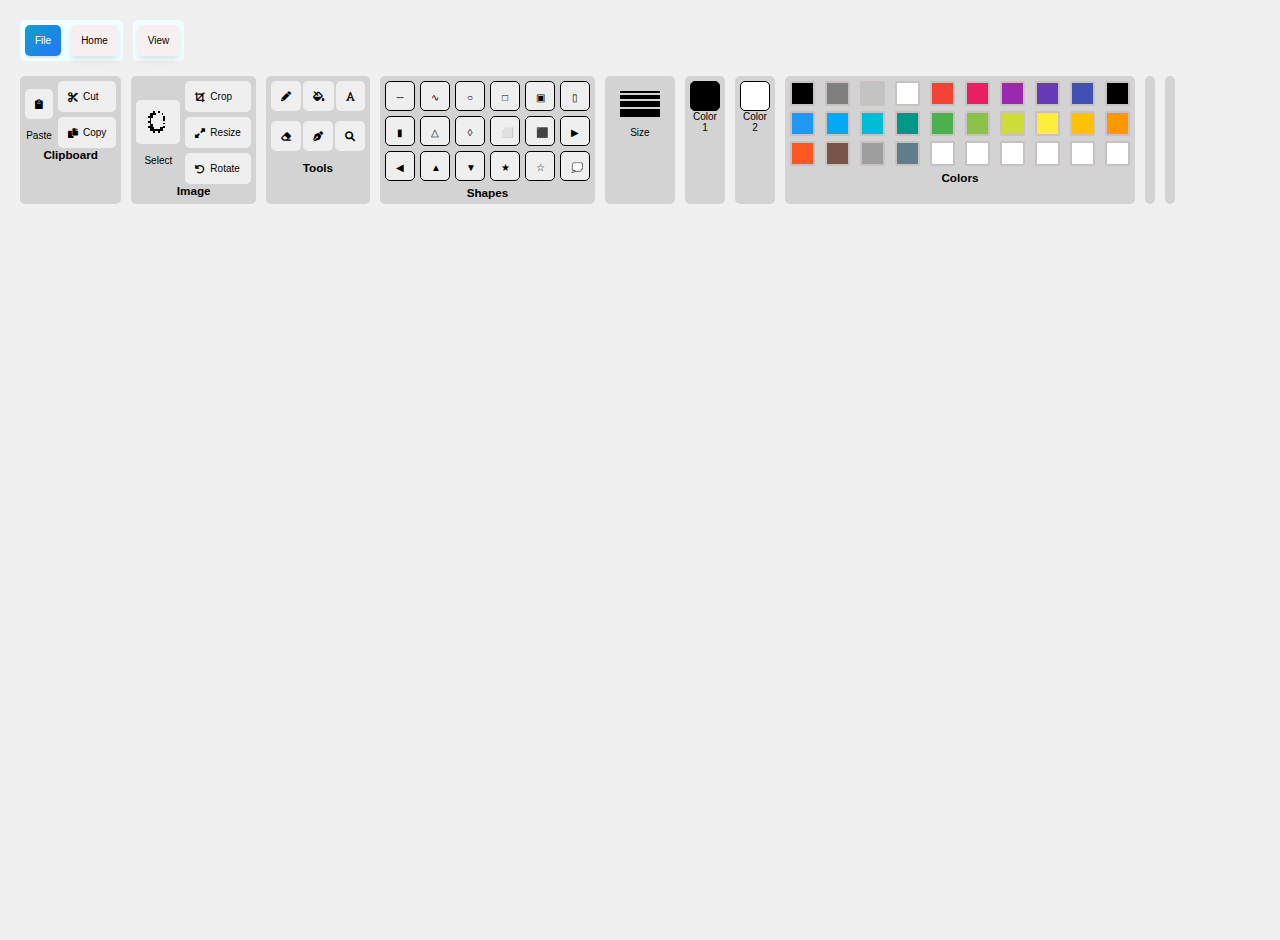
==== index.html @ eea810eb "Add files via upload" ====
<!DOCTYPE html>
<html>
<head>
    <title>Paint Application</title>
    <link rel="stylesheet" href="https://cdnjs.cloudflare.com/ajax/libs/font-awesome/6.0.0-beta3/css/all.min.css">
    <link rel="stylesheet" href="index.css">
</head>
<body>
    <div class="container">
        <div class="buttons">
            <div class="file">
                <button class="file_button">File</button>
                <button class="home_button">Home</button>
            </div>
            <div class="view">
                <button class="view_button">View</button>
            </div>
        </div>
        <div class="sections">
            <div class="section clipboard">
                <div class="clipping">
                    <div class="pcc">
                        <button class="icon_button"><i class="fas fa-clipboard"></i></button><br>
                        <span>Paste</span>
                    </div>
                    <div class="cut_copy">
                        <button><i class="fas fa-cut"></i> Cut</button>
                        <button><i class="fas fa-copy"></i> Copy</button>
                    </div>
                </div>
                <h3 class="text">Clipboard</h3>
            </div>
            <div class="section image">
                <div class="image_clipping">
                    <div class="pcc">
                        <button class="icon_button">
                            <svg xmlns="http://www.w3.org/2000/svg" viewBox="0 0 24 24" width="24" height="24" fill="currentColor">
                                <path d="M9 1H7v2H4v3H2v2h2v3H2v2h2v3H2v2h2v3h3v2h2v-2h3v2h2v-2h3v-3h2v-2h-2v-3h2v-2h-2V8h2V6h-2V3h-3V1h-2v2h-3V1H9zm6 4h2v3h2v6h-2v3h-3v2h-6v-2H7v-3H5V8h2V5h3V3h6v2z"/>
                            </svg>
                        </button><br>
                        <span>Select</span>
                    </div>
                    <div class="image_options">
                        <button><i class="fas fa-crop"></i> Crop</button>
                        <button><i class="fas fa-expand-alt"></i> Resize</button>
                        <button><i class="fas fa-undo"></i> Rotate</button>
                    </div>
                </div>
                <h3 class="text">Image</h3>
            </div>
            <div class="section tools">
                <div class="row">
                    <button><i class="fas fa-pencil-alt"></i></button>
                    <button><i class="fas fa-fill-drip"></i></button>
                    <button><i class="fas fa-font"></i></button>
                </div>
                <div class="row">
                    <button><i class="fas fa-eraser"></i></button>
                    <button><i class="fas fa-pen-nib"></i></button>
                    <button><i class="fas fa-search"></i></button>
                </div>
                <h3 class="text">Tools</h3>
            </div>
            <div class="section shapes">
                <div class="row1">
                    <button class="shape">&#9472;</button> <!-- Straight Line -->
                    <button class="shape">&#8767;</button> <!-- Scribble Line -->
                    <button class="shape">&#9675;</button> <!-- Circle -->
                    <button class="shape">&#9633;</button> <!-- Square -->
                    <button class="shape">&#9635;</button> <!-- Rounded Rectangle -->
                    <button class="shape">&#9647;</button> <!-- Parallelogram -->
                </div>
                <div class="row2">
                    <button class="shape">&#9646;</button> <!-- Trapezoid -->
                    <button class="shape">&#9651;</button> <!-- Triangle -->
                    <button class="shape">&#9674;</button> <!-- Diamond -->
                    <button class="shape">&#11036;</button> <!-- Pentagon -->
                    <button class="shape">&#11035;</button> <!-- Hexagon -->
                    <button class="shape">&#9654;</button> <!-- Right Arrow -->
                </div>
                <div class="row3">
                    <button class="shape">&#9664;</button> <!-- Left Arrow -->
                    <button class="shape">&#9650;</button> <!-- Up Arrow -->
                    <button class="shape">&#9660;</button> <!-- Down Arrow -->
                    <button class="shape">&#9733;</button> <!-- 5-Point Star -->
                    <button class="shape">&#9734;</button> <!-- 4-Point Star -->
                    <button class="shape">&#128173;</button> <!-- Thought Bubble -->
                </div>
                <h3 class="text">Shapes</h3>
            </div>
            <div class="section size">
                <button class="size_button" id="section_button">
                    <div class="line line1"></div>
                    <div class="line line2"></div>
                    <div class="line line3"></div>
                    <div class="line line4"></div>
                </button>
                <span class="text">Size</span>
            </div>
            <div class="section color1" id="section_color1">
                <button class="color_button color1"></button>
                <span class="text">Color <br>1</span>
            </div>
            <div class="section color2">
                <button class="color_button color2" id="section_color2"></button>
                <span class="text">Color <br>2</span>
            </div>
            <div class="section colors">
                <div class="color_row1">
                    <div class="color-swatch" style="background-color: #000000;"></div>
                    <div class="color-swatch" style="background-color: #7F7F7F;"></div>
                    <div class="color-swatch" style="background-color: #C3C3C3;"></div>
                    <div class="color-swatch" style="background-color: #FFFFFF;"></div>
                    <div class="color-swatch" style="background-color: #F44336;"></div>
                    <div class="color-swatch" style="background-color: #E91E63;"></div>
                    <div class="color-swatch" style="background-color: #9C27B0;"></div>
                    <div class="color-swatch" style="background-color: #673AB7;"></div>
                    <div class="color-swatch" style="background-color: #3F51B5;"></div>
                    <div class="color-swatch" style="background-color: #000000;"></div>
                </div>
                <div class="color_row2">
                    <div class="color-swatch" style="background-color: #2196F3;"></div>
                    <div class="color-swatch" style="background-color: #03A9F4;"></div>
                    <div class="color-swatch" style="background-color: #00BCD4;"></div>
                    <div class="color-swatch" style="background-color: #009688;"></div>
                    <div class="color-swatch" style="background-color: #4CAF50;"></div>
                    <div class="color-swatch" style="background-color: #8BC34A;"></div>
                    <div class="color-swatch" style="background-color: #CDDC39;"></div>
                    <div class="color-swatch" style="background-color: #FFEB3B;"></div>
                    <div class="color-swatch" style="background-color: #FFC107;"></div>
                    <div class="color-swatch" style="background-color: #FF9800;"></div>
                </div>
                <div class="color_row3">
                    <div class="color-swatch" style="background-color: #FF5722;"></div>
                    <div class="color-swatch" style="background-color: #795548;"></div>
                    <div class="color-swatch" style="background-color: #9E9E9E;"></div>
                    <div class="color-swatch" style="background-color: #607D8B;"></div>
                    <div class="color-swatch" style="background-color: #FFFFFF;"></div>
                    <div class="color-swatch" style="background-color: #FFFFFF;"></div>
                    <div class="color-swatch" style="background-color: #FFFFFF;"></div>
                    <div class="color-swatch" style="background-color: #FFFFFF;"></div>
                    <div class="color-swatch" style="background-color: #FFFFFF;"></div>
                    <div class="color-swatch" style="background-color: #FFFFFF;"></div>
                </div>
                <h3 class="text">Colors</h3>
            </div>
            <div class="section color_palette">
            </div>
            <div class="section paintwithcolors">
                
            </div>
        </div>
    </div>
</body>
</html>
---- index.css ----
body {
    font-family: Arial, sans-serif;
    display: flex;
    align-items: flex-start;
    justify-content: flex-start;
    height: 100vh;
    margin: 0;
    background: #f0f0f0;
    padding: 20px; 
}

.container {
    display: flex;
    flex-direction: column;
    gap: 5px;
}

.buttons {
    display: flex;
    gap: 10px; 
}

.file, .view {
    display: flex;
    gap: 10px;
    background-color: azure;
    padding: 5px;
    border-radius: 5px;
}

button {
    padding: 10px;
    border: none;
    border-radius: 5px;
    cursor: pointer;
    font-size: 10px;
    transition: background 0.3s ease, transform 0.2s ease;
    display: flex;
    align-items: center;
    gap: 5px; /* Add space between icon and text */
}

/* Unified Background Color for File and Home Buttons */
.file_button {
    background: linear-gradient(135deg, hsl(194, 85%, 43%) 0%, #2575fc 100%);
    color: white;
    box-shadow: 0 2px 2px rgba(0, 0, 0, 0.1);
}

/* Distinct Background Color for View Button */
.view_button ,.home_button{
    background: linear-gradient(135deg, hsla(345, 43%, 95%, 0.925) 0%, hwb(0 94% 3%) 100%);
    color: black;
    box-shadow: 0 4px 6px rgba(0, 0, 0, 0.1);
}

button:hover {
    transform: translateY(-2px);
}

/* Section Styles */
.sections {
    display: flex;
    gap: 10px; /* Add gap between sections */
    margin-top: 10px;
    font-size: 10px;
}

.section {
    background-color: lightgrey;
    /* padding: 10px; */
    border-radius: 5px;
}
.section1 {
    background-color: lightgrey;
    border-radius: 5px;
}

.section h3 {
    margin: 0;
}

.clipping {
    display: flex;
    align-items: center;
    gap: 5px; 
}

.pcc {
    text-align: center;
}

.cut_copy {
    display: flex;
    flex-direction: column;
    gap: 5px; 
}

.image_clipping {
    display: flex;
    align-items: center;
    gap: 5px; 
}

.image_options {
    display: flex;
    flex-direction: column;
    gap: 5px; 
}

.text {
    text-align: center;
}

.row {
    display: flex;
    gap: 2px;
    justify-content: center;
    padding-bottom: 10px;   
}

.shapes .row_shape {
    display: flex;
    flex-wrap: wrap;
    gap: 5px;
    justify-content: center;
    padding-bottom: 5px;
}

.row1, .row2, .row3 {
    display: flex;
    gap: 5px;
    justify-content: center;
    padding-bottom: 5px;
}

.shape {
    display: inline-block;
    width: 30px; /* Reduced width */
    height: 30px; /* Reduced height */
    border: 1px solid black;
    text-align: center;
}
.size_button {
    display: flex;
    flex-direction: column;
    gap: 2px;
    padding: 10px;
    background: none;
    border: none;
    cursor: pointer;
}

.line {
    width: 40px;
    height: 4px;
    background-color: black;
}

.line1 {
    height: 2px;
}

.line2 {
    height: 4px;
}

.line3 {
    height: 6px;
}

.line4 {
    height: 8px;
}

.color_button {
    width: 30px;
    height: 30px;
    border: 1px solid black;
    cursor: pointer;
}

.color1 {
    background-color: black;.section {
        display: flex;
        flex-direction: column;
        align-items: center;
        /* gap: 5px; */
        background-color: lightgrey;
        padding: 10px;
        border-radius: 5px;
    }
}
.color2 {
    background-color: white;
}

.section {
    display: flex;
    flex-direction: column;
    align-items: center;
    /* gap: 5px; */
    background-color: lightgrey;
    padding: 5px;
    border-radius: 5px;
}

.section span {
    font-size: 10px;
    text-align: center;
}

/*  */
body {
    font-family: Arial, sans-serif;
}

.colors {
    display: flex;
    flex-wrap: wrap;
}
.edit-colors-btn {
    /* padding: 5px 10px; */
    font-size: 14px;
    cursor: pointer;
}
.section.colors {
    display: flex;
    flex-direction: column;
    gap: 5px;
}
.color_row1, .color_row2, .color_row3 {
    display: flex;
    gap: 10px;
}
.color-swatch {
    width: 25px;
    height: 25px;
    border-radius: 2px;
    cursor: pointer;
    border: 2px solid hsl(0, 8%, 77%); /* Border around each color swatch */
    box-sizing: border-box;
}
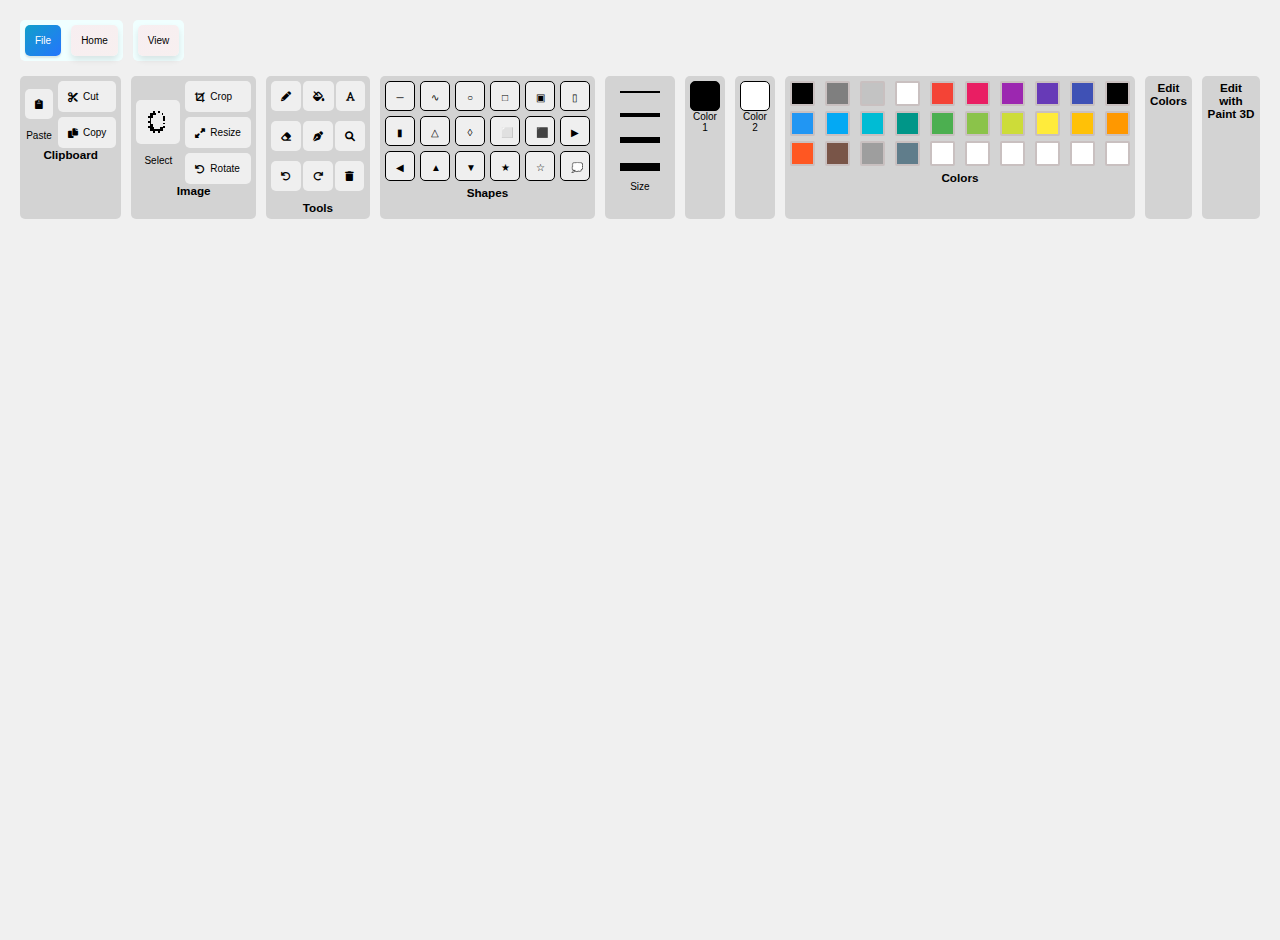
==== commit efb8fa3d: "Update index.html" ====
--- a/index.html
+++ b/index.html
@@ -6,150 +6,182 @@
     <link rel="stylesheet" href="index.css">
 </head>
 <body>
-    <div class="container">
-        <div class="buttons">
-            <div class="file">
-                <button class="file_button">File</button>
-                <button class="home_button">Home</button>
+    <div class="main-card">
+        <div class="container">
+            <div class="buttons">
+                <div class="file">
+                    <button class="file_button" id="fileButton">File</button>
+                    <button class="home_button">Home</button>
+                    <button id="saveButton" style="display:none;">Save</button>
+                </div>
+                <div class="view">
+                    <button class="view_button">View</button>
+                </div>
             </div>
-            <div class="view">
-                <button class="view_button">View</button>
+            <div class="sections">
+                <!-- Clipboard Section -->
+                <div class="section clipboard">
+                    <div class="clipping">
+                        <div class="pcc">
+                            <button class="icon_button"><i class="fas fa-clipboard"></i></button><br>
+                            <span>Paste</span>
+                        </div>
+                        <div class="cut_copy">
+                            <button><i class="fas fa-cut"></i> Cut</button>
+                            <button><i class="fas fa-copy"></i> Copy</button>
+                        </div>
+                    </div>
+                    <h3 class="text">Clipboard</h3>
+                </div>
+                <!-- Image Section -->
+                <div class="section image">
+                    <div class="image_clipping">
+                        <div class="pcc">
+                            <button class="icon_button">
+                                <svg xmlns="http://www.w3.org/2000/svg" viewBox="0 0 24 24" width="24" height="24" fill="currentColor">
+                                    <path d="M9 1H7v2H4v3H2v2h2v3H2v2h2v3H2v2h2v3h3v2h2v-2h3v2h2v-2h3v-3h2v-2h-2v-3h2v-2h-2V8h2V6h-2V3h-3V1h-2v2h-3V1H9zm6 4h2v3h2v6h-2v3h-3v2h-6v-2H7v-3H5V8h2V5h3V3h6v2z"/>
+                                </svg>
+                            </button><br>
+                            <span>Select</span>
+                        </div>
+                        <div class="image_options">
+                            <button><i class="fas fa-crop"></i> Crop</button>
+                            <button><i class="fas fa-expand-alt"></i> Resize</button>
+                            <button><i class="fas fa-undo"></i> Rotate</button>
+                        </div>
+                    </div>
+                    <h3 class="text">Image</h3>
+                </div>
+                <!-- Tools Section -->
+                <div class="section tools">
+                    <div class="row">
+                        <button id="pencilButton"><i class="fas fa-pencil-alt"></i></button>
+                        <button><i class="fas fa-fill-drip"></i></button>
+                        <button><i class="fas fa-font"></i></button>
+                    </div>
+                    <div class="row">
+                        <button id="eraserButton"><i class="fas fa-eraser"></i></button>
+                        <button><i class="fas fa-pen-nib"></i></button>
+                        <button><i class="fas fa-search"></i></button>
+                    </div>
+                    <div class="row">
+                        <button id="undoButton"><i class="fas fa-undo"></i></button>
+                        <button id="redoButton"><i class="fas fa-redo"></i></button>
+                        <button id="clearButton"><i class="fas fa-trash"></i></button>
+                    </div>
+                    <h3 class="text">Tools</h3>
+                </div>
+                <!-- Shapes Section -->
+                <div class="section shapes">
+                    <div class="row1">
+                        <button class="shape">&#9472;</button> <!-- Straight Line -->
+                        <button class="shape">&#8767;</button> <!-- Scribble Line -->
+                        <button class="shape">&#9675;</button> <!-- Circle -->
+                        <button class="shape">&#9633;</button> <!-- Square -->
+                        <button class="shape">&#9635;</button> <!-- Rounded Rectangle -->
+                        <button class="shape">&#9647;</button> <!-- Parallelogram -->
+                    </div>
+                    <div class="row2">
+                        <button class="shape">&#9646;</button> <!-- Trapezoid -->
+                        <button class="shape">&#9651;</button> <!-- Triangle -->
+                        <button class="shape">&#9674;</button> <!-- Diamond -->
+                        <button class="shape">&#11036;</button> <!-- Pentagon -->
+                        <button class="shape">&#11035;</button> <!-- Hexagon -->
+                        <button class="shape">&#9654;</button> <!-- Right Arrow -->
+                    </div>
+                    <div class="row3">
+                        <button class="shape">&#9664;</button> <!-- Left Arrow -->
+                        <button class="shape">&#9650;</button> <!-- Up Arrow -->
+                        <button class="shape">&#9660;</button> <!-- Down Arrow -->
+                        <button class="shape">&#9733;</button> <!-- 5-Point Star -->
+                        <button class="shape">&#9734;</button> <!-- 4-Point Star -->
+                        <button class="shape">&#128173;</button> <!-- Thought Bubble -->
+                    </div>
+                    <h3 class="text">Shapes</h3>
+                </div>
+                <!-- Size Section -->
+                <div class="section size">
+                    <button class="size_button" id="line1">
+                        <div class="line line1"></div>
+                    </button>
+                    <button class="size_button" id="line2">
+                        <div class="line line2"></div>
+                    </button>
+                    <button class="size_button" id="line3">
+                        <div class="line line3"></div>
+                    </button>
+                    <button class="size_button" id="line4">
+                        <div class="line line4"></div>
+                    </button>
+                    <span class="text">Size</span>
+                </div>
+                <!-- Color Sections -->
+                <div class="section color1" id="section_color1">
+                    <button class="color_button color1"></button>
+                    <span class="text">Color <br>1</span>
+                </div>
+                <div class="section color2">
+                    <button class="color_button color2" id="section_color2"></button>
+                    <span class="text">Color <br>2</span>
+                </div>
+                <!-- Colors Section -->
+                <div class="section colors">
+                    <div class="color_row1">
+                        <div class="color-swatch" style="background-color: #000000;"></div>
+                        <div class="color-swatch" style="background-color: #7F7F7F;"></div>
+                        <div class="color-swatch" style="background-color: #C3C3C3;"></div>
+                        <div class="color-swatch" style="background-color: #FFFFFF;"></div>
+                        <div class="color-swatch" style="background-color: #F44336;"></div>
+                        <div class="color-swatch" style="background-color: #E91E63;"></div>
+                        <div class="color-swatch" style="background-color: #9C27B0;"></div>
+                        <div class="color-swatch" style="background-color: #673AB7;"></div>
+                        <div class="color-swatch" style="background-color: #3F51B5;"></div>
+                        <div class="color-swatch" style="background-color: #000000;"></div>
+                    </div>
+                    <div class="color_row2">
+                        <div class="color-swatch" style="background-color: #2196F3;"></div>
+                        <div class="color-swatch" style="background-color: #03A9F4;"></div>
+                        <div class="color-swatch" style="background-color: #00BCD4;"></div>
+                        <div class="color-swatch" style="background-color: #009688;"></div>
+                        <div class="color-swatch" style="background-color: #4CAF50;"></div>
+                        <div class="color-swatch" style="background-color: #8BC34A;"></div>
+                        <div class="color-swatch" style="background-color: #CDDC39;"></div>
+                        <div class="color-swatch" style="background-color: #FFEB3B;"></div>
+                        <div class="color-swatch" style="background-color: #FFC107;"></div>
+                        <div class="color-swatch" style="background-color: #FF9800;"></div>
+                    </div>
+                    <div class="color_row3">
+                        <div class="color-swatch" style="background-color: #FF5722;"></div>
+                        <div class="color-swatch" style="background-color: #795548;"></div>
+                        <div class="color-swatch" style="background-color: #9E9E9E;"></div>
+                        <div class="color-swatch" style="background-color: #607D8B;"></div>
+                        <div class="color-swatch" style="background-color: #FFFFFF;"></div>
+                        <div class="color-swatch" style="background-color: #FFFFFF;"></div>
+                        <div class="color-swatch" style="background-color: #FFFFFF;"></div>
+                        <div class="color-swatch" style="background-color: #FFFFFF;"></div>
+                        <div class="color-swatch" style="background-color: #FFFFFF;"></div>
+                        <div class="color-swatch" style="background-color: #FFFFFF;"></div>
+                    </div>
+                    <h3 class="text">Colors</h3>
+                </div>
+                <div class="section color_palette">
+                    <div class="color-palette"></div>
+                    <h3 class="text">Edit <br>Colors</h3>
+                </div>
+                <div class="section paintwithcolors">
+                    <div class="box">
+                        <div class="gradient-droplet"></div>
+                    </div>
+                    <h3 class="text">Edit with<br>Paint 3D</h3>  
+                </div>
             </div>
         </div>
-        <div class="sections">
-            <div class="section clipboard">
-                <div class="clipping">
-                    <div class="pcc">
-                        <button class="icon_button"><i class="fas fa-clipboard"></i></button><br>
-                        <span>Paste</span>
-                    </div>
-                    <div class="cut_copy">
-                        <button><i class="fas fa-cut"></i> Cut</button>
-                        <button><i class="fas fa-copy"></i> Copy</button>
-                    </div>
-                </div>
-                <h3 class="text">Clipboard</h3>
-            </div>
-            <div class="section image">
-                <div class="image_clipping">
-                    <div class="pcc">
-                        <button class="icon_button">
-                            <svg xmlns="http://www.w3.org/2000/svg" viewBox="0 0 24 24" width="24" height="24" fill="currentColor">
-                                <path d="M9 1H7v2H4v3H2v2h2v3H2v2h2v3H2v2h2v3h3v2h2v-2h3v2h2v-2h3v-3h2v-2h-2v-3h2v-2h-2V8h2V6h-2V3h-3V1h-2v2h-3V1H9zm6 4h2v3h2v6h-2v3h-3v2h-6v-2H7v-3H5V8h2V5h3V3h6v2z"/>
-                            </svg>
-                        </button><br>
-                        <span>Select</span>
-                    </div>
-                    <div class="image_options">
-                        <button><i class="fas fa-crop"></i> Crop</button>
-                        <button><i class="fas fa-expand-alt"></i> Resize</button>
-                        <button><i class="fas fa-undo"></i> Rotate</button>
-                    </div>
-                </div>
-                <h3 class="text">Image</h3>
-            </div>
-            <div class="section tools">
-                <div class="row">
-                    <button><i class="fas fa-pencil-alt"></i></button>
-                    <button><i class="fas fa-fill-drip"></i></button>
-                    <button><i class="fas fa-font"></i></button>
-                </div>
-                <div class="row">
-                    <button><i class="fas fa-eraser"></i></button>
-                    <button><i class="fas fa-pen-nib"></i></button>
-                    <button><i class="fas fa-search"></i></button>
-                </div>
-                <h3 class="text">Tools</h3>
-            </div>
-            <div class="section shapes">
-                <div class="row1">
-                    <button class="shape">&#9472;</button> <!-- Straight Line -->
-                    <button class="shape">&#8767;</button> <!-- Scribble Line -->
-                    <button class="shape">&#9675;</button> <!-- Circle -->
-                    <button class="shape">&#9633;</button> <!-- Square -->
-                    <button class="shape">&#9635;</button> <!-- Rounded Rectangle -->
-                    <button class="shape">&#9647;</button> <!-- Parallelogram -->
-                </div>
-                <div class="row2">
-                    <button class="shape">&#9646;</button> <!-- Trapezoid -->
-                    <button class="shape">&#9651;</button> <!-- Triangle -->
-                    <button class="shape">&#9674;</button> <!-- Diamond -->
-                    <button class="shape">&#11036;</button> <!-- Pentagon -->
-                    <button class="shape">&#11035;</button> <!-- Hexagon -->
-                    <button class="shape">&#9654;</button> <!-- Right Arrow -->
-                </div>
-                <div class="row3">
-                    <button class="shape">&#9664;</button> <!-- Left Arrow -->
-                    <button class="shape">&#9650;</button> <!-- Up Arrow -->
-                    <button class="shape">&#9660;</button> <!-- Down Arrow -->
-                    <button class="shape">&#9733;</button> <!-- 5-Point Star -->
-                    <button class="shape">&#9734;</button> <!-- 4-Point Star -->
-                    <button class="shape">&#128173;</button> <!-- Thought Bubble -->
-                </div>
-                <h3 class="text">Shapes</h3>
-            </div>
-            <div class="section size">
-                <button class="size_button" id="section_button">
-                    <div class="line line1"></div>
-                    <div class="line line2"></div>
-                    <div class="line line3"></div>
-                    <div class="line line4"></div>
-                </button>
-                <span class="text">Size</span>
-            </div>
-            <div class="section color1" id="section_color1">
-                <button class="color_button color1"></button>
-                <span class="text">Color <br>1</span>
-            </div>
-            <div class="section color2">
-                <button class="color_button color2" id="section_color2"></button>
-                <span class="text">Color <br>2</span>
-            </div>
-            <div class="section colors">
-                <div class="color_row1">
-                    <div class="color-swatch" style="background-color: #000000;"></div>
-                    <div class="color-swatch" style="background-color: #7F7F7F;"></div>
-                    <div class="color-swatch" style="background-color: #C3C3C3;"></div>
-                    <div class="color-swatch" style="background-color: #FFFFFF;"></div>
-                    <div class="color-swatch" style="background-color: #F44336;"></div>
-                    <div class="color-swatch" style="background-color: #E91E63;"></div>
-                    <div class="color-swatch" style="background-color: #9C27B0;"></div>
-                    <div class="color-swatch" style="background-color: #673AB7;"></div>
-                    <div class="color-swatch" style="background-color: #3F51B5;"></div>
-                    <div class="color-swatch" style="background-color: #000000;"></div>
-                </div>
-                <div class="color_row2">
-                    <div class="color-swatch" style="background-color: #2196F3;"></div>
-                    <div class="color-swatch" style="background-color: #03A9F4;"></div>
-                    <div class="color-swatch" style="background-color: #00BCD4;"></div>
-                    <div class="color-swatch" style="background-color: #009688;"></div>
-                    <div class="color-swatch" style="background-color: #4CAF50;"></div>
-                    <div class="color-swatch" style="background-color: #8BC34A;"></div>
-                    <div class="color-swatch" style="background-color: #CDDC39;"></div>
-                    <div class="color-swatch" style="background-color: #FFEB3B;"></div>
-                    <div class="color-swatch" style="background-color: #FFC107;"></div>
-                    <div class="color-swatch" style="background-color: #FF9800;"></div>
-                </div>
-                <div class="color_row3">
-                    <div class="color-swatch" style="background-color: #FF5722;"></div>
-                    <div class="color-swatch" style="background-color: #795548;"></div>
-                    <div class="color-swatch" style="background-color: #9E9E9E;"></div>
-                    <div class="color-swatch" style="background-color: #607D8B;"></div>
-                    <div class="color-swatch" style="background-color: #FFFFFF;"></div>
-                    <div class="color-swatch" style="background-color: #FFFFFF;"></div>
-                    <div class="color-swatch" style="background-color: #FFFFFF;"></div>
-                    <div class="color-swatch" style="background-color: #FFFFFF;"></div>
-                    <div class="color-swatch" style="background-color: #FFFFFF;"></div>
-                    <div class="color-swatch" style="background-color: #FFFFFF;"></div>
-                </div>
-                <h3 class="text">Colors</h3>
-            </div>
-            <div class="section color_palette">
-            </div>
-            <div class="section paintwithcolors">
-                
+        <div class="board">
+            <div class="inner">
+                <canvas id="drawingCanvas" width="1000" height="400"></canvas>
             </div>
         </div>
     </div>
+    <script src="index.js"></script>
 </body>
 </html>
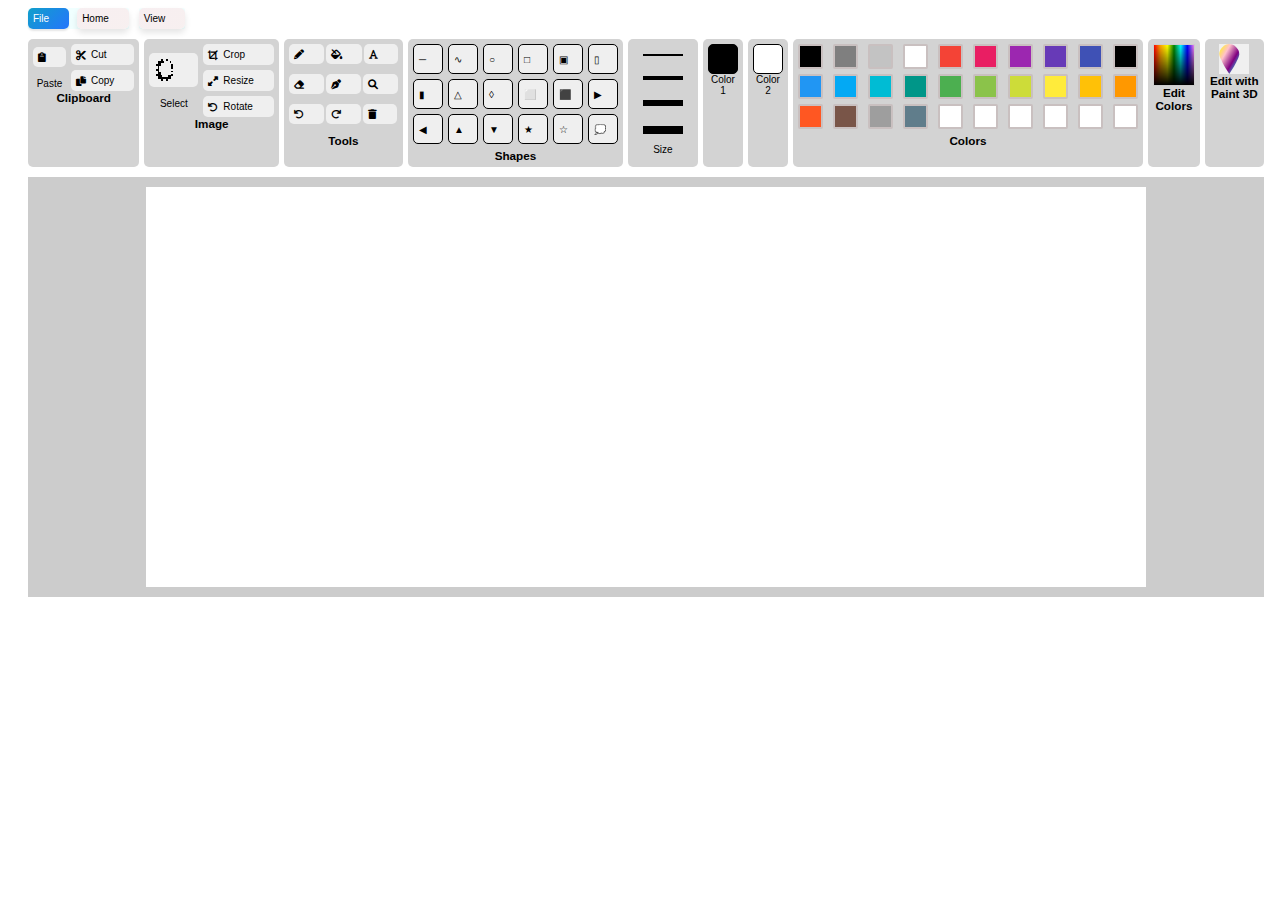
==== commit 11b076d6: "Update index.html" ====
--- a/index.html
+++ b/index.html
@@ -4,6 +4,7 @@
     <title>Paint Application</title>
     <link rel="stylesheet" href="https://cdnjs.cloudflare.com/ajax/libs/font-awesome/6.0.0-beta3/css/all.min.css">
     <link rel="stylesheet" href="index.css">
+    <meta name="viewport" content="width=device-width, initial-scale=1.0, maximum-scale=1.0, user-scalable=no">
 </head>
 <body>
     <div class="main-card">
--- a/index.css
+++ b/index.css
@@ -3,33 +3,37 @@
     display: flex;
     align-items: flex-start;
     justify-content: flex-start;
-    height: 100vh;
-    margin: 0;
-    background: #f0f0f0;
-    padding: 20px; 
-}
-
+    height: 20vh;
+    /* padding: 20px;  */
+    padding-left:20px;
+}
 .container {
-    display: flex;
-    flex-direction: column;
-    gap: 5px;
+    /* display: flex; */
+    flex-direction: column;
+    /* gap: 5px; */
 }
 
 .buttons {
     display: flex;
-    gap: 10px; 
+    /* gap: 10px;  */
 }
 
 .file, .view {
     display: flex;
-    gap: 10px;
+    gap: 8px;
     background-color: azure;
+    /* padding: 5px; */
+    border-radius: 2px;
+   
+}
+.view{
+    border-radius: 2px;
+    margin-left:10px;
+
+}
+
+button {
     padding: 5px;
-    border-radius: 5px;
-}
-
-button {
-    padding: 10px;
     border: none;
     border-radius: 5px;
     cursor: pointer;
@@ -37,10 +41,9 @@
     transition: background 0.3s ease, transform 0.2s ease;
     display: flex;
     align-items: center;
-    gap: 5px; /* Add space between icon and text */
-}
-
-/* Unified Background Color for File and Home Buttons */
+    gap: 5px; 
+    padding-right:20px
+}
 .file_button {
     background: linear-gradient(135deg, hsl(194, 85%, 43%) 0%, #2575fc 100%);
     color: white;
@@ -61,7 +64,7 @@
 /* Section Styles */
 .sections {
     display: flex;
-    gap: 10px; /* Add gap between sections */
+    gap: 5px;  /*Add gap between sections */
     margin-top: 10px;
     font-size: 10px;
 }
@@ -107,7 +110,6 @@
     flex-direction: column;
     gap: 5px; 
 }
-
 .text {
     text-align: center;
 }
@@ -122,7 +124,7 @@
 .shapes .row_shape {
     display: flex;
     flex-wrap: wrap;
-    gap: 5px;
+    /* gap: 5px; */
     justify-content: center;
     padding-bottom: 5px;
 }
@@ -144,7 +146,7 @@
 .size_button {
     display: flex;
     flex-direction: column;
-    gap: 2px;
+    /* gap: 2px; */
     padding: 10px;
     background: none;
     border: none;
@@ -172,14 +174,12 @@
 .line4 {
     height: 8px;
 }
-
 .color_button {
     width: 30px;
     height: 30px;
     border: 1px solid black;
     cursor: pointer;
 }
-
 .color1 {
     background-color: black;.section {
         display: flex;
@@ -194,33 +194,26 @@
 .color2 {
     background-color: white;
 }
-
 .section {
     display: flex;
     flex-direction: column;
     align-items: center;
-    /* gap: 5px; */
     background-color: lightgrey;
     padding: 5px;
     border-radius: 5px;
 }
-
 .section span {
     font-size: 10px;
     text-align: center;
 }
-
-/*  */
 body {
     font-family: Arial, sans-serif;
 }
-
 .colors {
     display: flex;
     flex-wrap: wrap;
 }
 .edit-colors-btn {
-    /* padding: 5px 10px; */
     font-size: 14px;
     cursor: pointer;
 }
@@ -241,3 +234,92 @@
     border: 2px solid hsl(0, 8%, 77%); /* Border around each color swatch */
     box-sizing: border-box;
 }
+.color-palette {
+    width: 40px;
+    height: 40px;
+    background: linear-gradient(to right, red, orange, yellow, green, cyan, blue, violet), linear-gradient(to top, #000, transparent);
+    background-blend-mode: multiply;
+    border: 1px solid #ccc;
+    /* position: relative; */
+}
+.box {
+    width: 30px; /* Adjust width as needed */
+    height: 30px; /* Adjust height as needed */
+    display: flex;
+    align-items: center;
+    justify-content: center;
+    background-color: #f0f0f0; /* Box background color */   
+}
+.gradient-droplet {
+    width: 30px;
+    height: 30px;
+    background: linear-gradient(120deg, yellow, pink, purple, cyan, blue);
+    clip-path: path('M 10 0 C 15 0, 20 5, 20 10 C 20 15, 10 30, 10 30 C 10 30, 0 15, 0 10 C 0 5, 5 0, 10 0');
+}
+.board {
+    position: relative;
+    margin-top: 10px;  
+}
+.inner {
+    background-color: #ccc;
+    display: flex;
+    justify-content: center; /* Centers horizontally */
+    align-items: center; /* Centers vertically */
+    padding: 10px;  
+}
+canvas {
+    background-color: white; /* Adds a white background */  
+}
+canvas.crosshair {
+    cursor: crosshair; /* Cursor for drawing */
+}
+#saveButton {
+    display: none;
+}
+/* Media Queries */
+@media (max-width: 300px) {
+    .container {
+        display:block;
+    }
+    
+    .board {
+        flex-direction: column;
+    }
+}
+
+@media (max-width: 480px) {
+    .buttons {
+        flex-direction: column;
+        align-items: flex-start;
+    }
+
+    .file, .view {
+        width: 100%;
+        justify-content: center;
+    }
+
+    button {
+        font-size: 10px;
+        padding: 5px;
+    }
+
+    .sections {
+        font-size: 10px;
+    }
+
+    .section {
+        padding: 5px;
+    }
+
+    .shape, .color_button {
+        width: 20px;
+        height: 20px;
+    }
+
+    .color-swatch {
+        width: 20px;
+        height: 20px;
+    }
+}
+
+
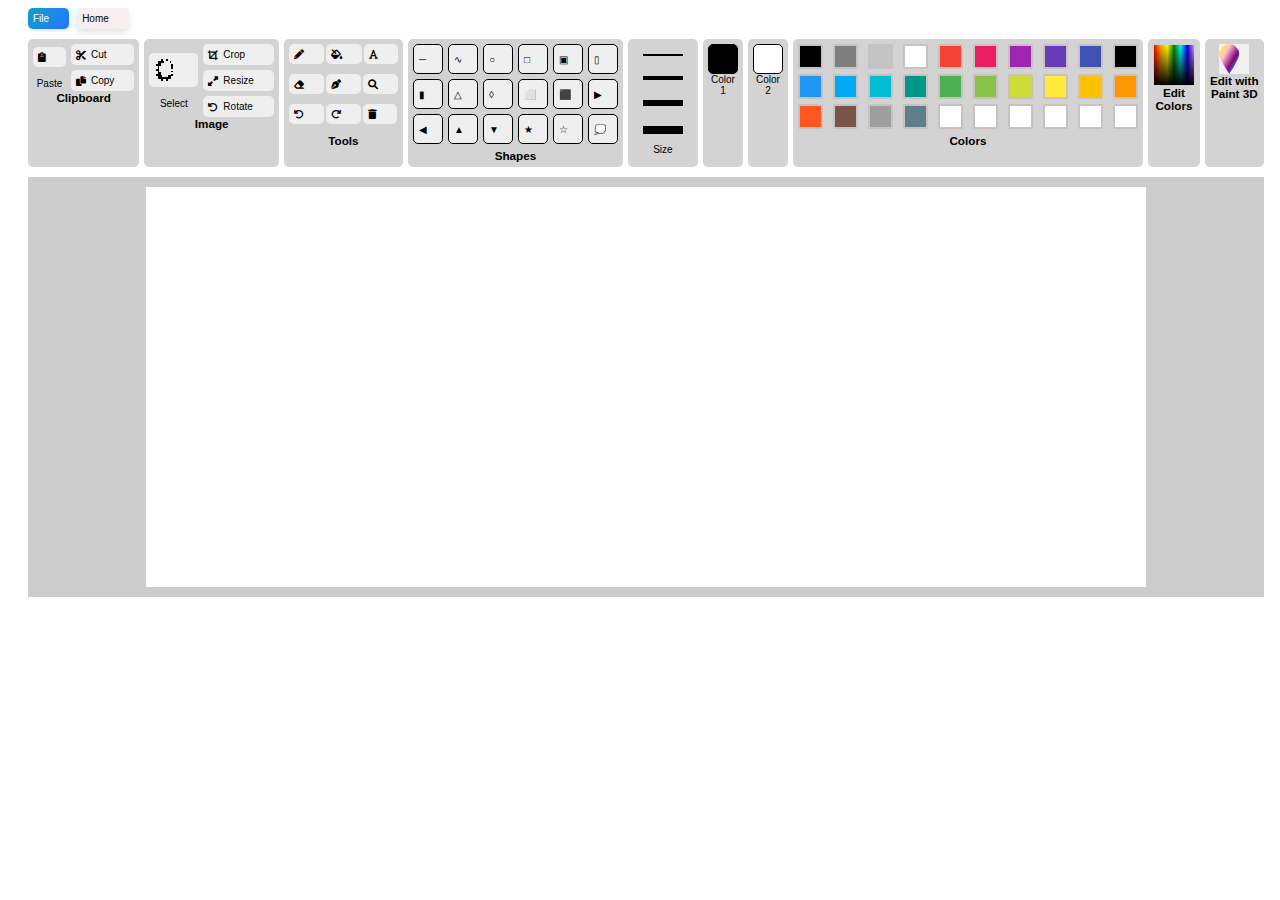
==== commit 11a195d9: "Update index.html" ====
--- a/index.html
+++ b/index.html
@@ -16,7 +16,7 @@
                     <button id="saveButton" style="display:none;">Save</button>
                 </div>
                 <div class="view">
-                    <button class="view_button">View</button>
+<!--                     <button class="view_button">View</button> -->
                 </div>
             </div>
             <div class="sections">
--- a/index.css
+++ b/index.css
@@ -1,35 +1,31 @@
+/* Base Styles */
 body {
     font-family: Arial, sans-serif;
     display: flex;
     align-items: flex-start;
     justify-content: flex-start;
     height: 20vh;
-    /* padding: 20px;  */
-    padding-left:20px;
-}
+    padding-left: 20px;
+}
+
 .container {
-    /* display: flex; */
-    flex-direction: column;
-    /* gap: 5px; */
+    flex-direction: column;
 }
 
 .buttons {
     display: flex;
-    /* gap: 10px;  */
 }
 
 .file, .view {
     display: flex;
     gap: 8px;
     background-color: azure;
-    /* padding: 5px; */
     border-radius: 2px;
-   
-}
-.view{
+}
+
+.view {
     border-radius: 2px;
-    margin-left:10px;
-
+    margin-left: 10px;
 }
 
 button {
@@ -41,17 +37,17 @@
     transition: background 0.3s ease, transform 0.2s ease;
     display: flex;
     align-items: center;
-    gap: 5px; 
-    padding-right:20px
-}
+    gap: 5px;
+    padding-right: 20px;
+}
+
 .file_button {
     background: linear-gradient(135deg, hsl(194, 85%, 43%) 0%, #2575fc 100%);
     color: white;
     box-shadow: 0 2px 2px rgba(0, 0, 0, 0.1);
 }
 
-/* Distinct Background Color for View Button */
-.view_button ,.home_button{
+.view_button, .home_button {
     background: linear-gradient(135deg, hsla(345, 43%, 95%, 0.925) 0%, hwb(0 94% 3%) 100%);
     color: black;
     box-shadow: 0 4px 6px rgba(0, 0, 0, 0.1);
@@ -64,16 +60,16 @@
 /* Section Styles */
 .sections {
     display: flex;
-    gap: 5px;  /*Add gap between sections */
+    gap: 5px;
     margin-top: 10px;
     font-size: 10px;
 }
 
 .section {
     background-color: lightgrey;
-    /* padding: 10px; */
     border-radius: 5px;
 }
+
 .section1 {
     background-color: lightgrey;
     border-radius: 5px;
@@ -86,7 +82,7 @@
 .clipping {
     display: flex;
     align-items: center;
-    gap: 5px; 
+    gap: 5px;
 }
 
 .pcc {
@@ -96,20 +92,21 @@
 .cut_copy {
     display: flex;
     flex-direction: column;
-    gap: 5px; 
+    gap: 5px;
 }
 
 .image_clipping {
     display: flex;
     align-items: center;
-    gap: 5px; 
+    gap: 5px;
 }
 
 .image_options {
     display: flex;
     flex-direction: column;
-    gap: 5px; 
-}
+    gap: 5px;
+}
+
 .text {
     text-align: center;
 }
@@ -118,13 +115,12 @@
     display: flex;
     gap: 2px;
     justify-content: center;
-    padding-bottom: 10px;   
+    padding-bottom: 10px;
 }
 
 .shapes .row_shape {
     display: flex;
     flex-wrap: wrap;
-    /* gap: 5px; */
     justify-content: center;
     padding-bottom: 5px;
 }
@@ -138,15 +134,15 @@
 
 .shape {
     display: inline-block;
-    width: 30px; /* Reduced width */
-    height: 30px; /* Reduced height */
+    width: 30px;
+    height: 30px;
     border: 1px solid black;
     text-align: center;
 }
+
 .size_button {
     display: flex;
     flex-direction: column;
-    /* gap: 2px; */
     padding: 10px;
     background: none;
     border: none;
@@ -174,26 +170,22 @@
 .line4 {
     height: 8px;
 }
+
 .color_button {
     width: 30px;
     height: 30px;
     border: 1px solid black;
     cursor: pointer;
 }
+
 .color1 {
-    background-color: black;.section {
-        display: flex;
-        flex-direction: column;
-        align-items: center;
-        /* gap: 5px; */
-        background-color: lightgrey;
-        padding: 10px;
-        border-radius: 5px;
-    }
-}
+    background-color: black;
+}
+
 .color2 {
     background-color: white;
 }
+
 .section {
     display: flex;
     flex-direction: column;
@@ -202,92 +194,97 @@
     padding: 5px;
     border-radius: 5px;
 }
+
 .section span {
     font-size: 10px;
     text-align: center;
 }
-body {
-    font-family: Arial, sans-serif;
-}
+
 .colors {
     display: flex;
     flex-wrap: wrap;
 }
+
 .edit-colors-btn {
     font-size: 14px;
     cursor: pointer;
 }
+
 .section.colors {
     display: flex;
     flex-direction: column;
     gap: 5px;
 }
+
 .color_row1, .color_row2, .color_row3 {
     display: flex;
     gap: 10px;
 }
+
 .color-swatch {
     width: 25px;
     height: 25px;
     border-radius: 2px;
     cursor: pointer;
-    border: 2px solid hsl(0, 8%, 77%); /* Border around each color swatch */
+    border: 2px solid hsl(0, 8%, 77%);
     box-sizing: border-box;
 }
+
 .color-palette {
     width: 40px;
     height: 40px;
     background: linear-gradient(to right, red, orange, yellow, green, cyan, blue, violet), linear-gradient(to top, #000, transparent);
     background-blend-mode: multiply;
     border: 1px solid #ccc;
-    /* position: relative; */
-}
+}
+
 .box {
-    width: 30px; /* Adjust width as needed */
-    height: 30px; /* Adjust height as needed */
-    display: flex;
-    align-items: center;
-    justify-content: center;
-    background-color: #f0f0f0; /* Box background color */   
-}
+    width: 30px;
+    height: 30px;
+    display: flex;
+    align-items: center;
+    justify-content: center;
+    background-color: #f0f0f0;
+}
+
 .gradient-droplet {
     width: 30px;
     height: 30px;
     background: linear-gradient(120deg, yellow, pink, purple, cyan, blue);
     clip-path: path('M 10 0 C 15 0, 20 5, 20 10 C 20 15, 10 30, 10 30 C 10 30, 0 15, 0 10 C 0 5, 5 0, 10 0');
 }
+
 .board {
     position: relative;
-    margin-top: 10px;  
-}
+    margin-top: 10px;
+}
+
 .inner {
     background-color: #ccc;
     display: flex;
-    justify-content: center; /* Centers horizontally */
-    align-items: center; /* Centers vertically */
-    padding: 10px;  
-}
+    justify-content: center;
+    align-items: center;
+    padding: 10px;
+}
+
 canvas {
-    background-color: white; /* Adds a white background */  
-}
+    background-color: white;
+}
+
 canvas.crosshair {
-    cursor: crosshair; /* Cursor for drawing */
-}
+    cursor: crosshair;
+}
+
 #saveButton {
     display: none;
 }
+
 /* Media Queries */
-@media (max-width: 300px) {
+@media (max-width: 768px) {
     .container {
-        display:block;
-    }
-    
-    .board {
-        flex-direction: column;
-    }
-}
-
-@media (max-width: 480px) {
+        flex-direction: column;
+    }
+
     .buttons {
         flex-direction: column;
         align-items: flex-start;
@@ -299,16 +296,18 @@
     }
 
     button {
-        font-size: 10px;
+        font-size: 12px;
         padding: 5px;
     }
 
     .sections {
-        font-size: 10px;
+        flex-direction: column;
+        font-size: 12px;
     }
 
     .section {
-        padding: 5px;
+        width: 100%;
+        padding: 10px;
     }
 
     .shape, .color_button {
@@ -322,4 +321,39 @@
     }
 }
 
-
+@media (max-width: 480px) {
+    .buttons {
+        flex-direction: column;
+        align-items: flex-start;
+    }
+
+    .file, .view {
+        width: 100%;
+        justify-content: center;
+    }
+
+    button {
+        font-size: 10px;
+        padding: 5px;
+    }
+
+    .sections {
+        flex-direction: column;
+        font-size: 10px;
+    }
+
+    .section {
+        width: 100%;
+        padding: 5px;
+    }
+
+    .shape, .color_button {
+        width: 20px;
+        height: 20px;
+    }
+
+    .color-swatch {
+        width: 20px;
+        height: 20px;
+    }
+}
